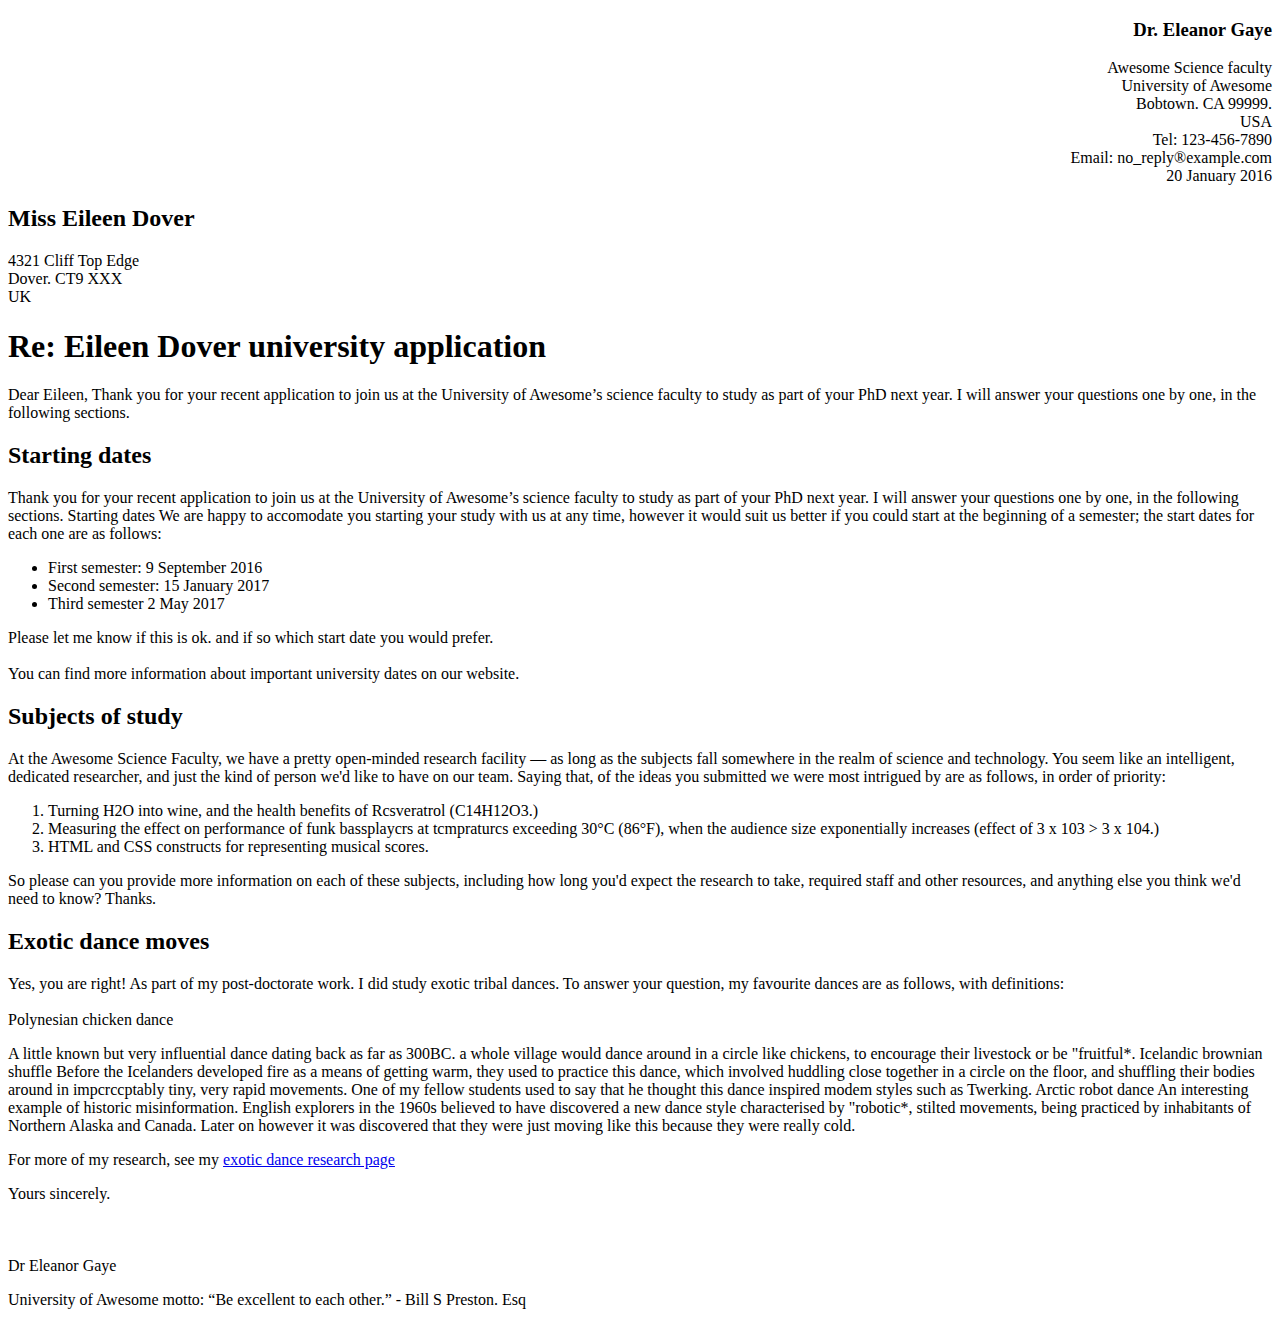
==== Ejercicios/Entregables/Index.html @ be9bfc24 "cartaEntregable" ====
<!DOCTYPE html>
<html lang="en">
  <head>
    <meta charset="UTF-8" />
    <meta http-equiv="X-UA-Compatible" content="IE=edge" />
    <meta name="viewport" content="width=device-width, initial-scale=1.0" />
    <title>Document</title>
  </head>
  <body>
    <header>
      <aside align="right">
        <h3>Dr. Eleanor Gaye</h3>
        <p>
          Awesome Science faculty<br />
          University of Awesome<br />
          Bobtown. CA 99999.<br />
          USA<br />
          Tel: 123-456-7890<br />
          Email: no_reply®example.com<br />
          20 January 2016<br />
        </p>
      </aside>
    </header>
    <main>
      <h2>Miss Eileen Dover</h2>
      <p>
        4321 Cliff Top Edge<br />
        Dover. CT9 XXX<br />
        UK
      </p>
      <h1>Re: Eileen Dover university application</h1>
      <p>
        Dear Eileen, Thank you for your recent application to join us at the
        University of Awesome’s science faculty to study as part of your PhD
        next year. I will answer your questions one by one, in the following
        sections.
      </p>
      <h2>Starting dates</h2>
      <p>
        Thank you for your recent application to join us at the University of
        Awesome’s science faculty to study as part of your PhD next year. I will
        answer your questions one by one, in the following sections. Starting
        dates We are happy to accomodate you starting your study with us at any
        time, however it would suit us better if you could start at the
        beginning of a semester; the start dates for each one are as follows:
      </p>
      <ul>
        <li>First semester: 9 September 2016</li>
        <li>Second semester: 15 January 2017</li>
        <li>Third semester 2 May 2017</li>
      </ul>
      <p>
        Please let me know if this is ok. and if so which start date you would
        prefer.<br /><br />You can find more information about important
        university dates on our website.
      </p>
      <h2>Subjects of study</h2>
      <p>
        At the Awesome Science Faculty, we have a pretty open-minded research
        facility — as long as the subjects fall somewhere in the realm of
        science and technology. You seem like an intelligent, dedicated
        researcher, and just the kind of person we'd like to have on our team.
        Saying that, of the ideas you submitted we were most intrigued by are as
        follows, in order of priority:
      </p>
      <ol>
        <li>
          Turning H2O into wine, and the health benefits of Rcsveratrol
          (C14H12O3.)
        </li>
        <li>
          Measuring the effect on performance of funk bassplaycrs at tcmpraturcs
          exceeding 30°C (86°F), when the audience size exponentially increases
          (effect of 3 x 103 > 3 x 104.)
        </li>
        <li>HTML and CSS constructs for representing musical scores.</li>
      </ol>
      <p>
        So please can you provide more information on each of these subjects,
        including how long you'd expect the research to take, required staff and
        other resources, and anything else you think we'd need to know? Thanks.
      </p>
      <h2>Exotic dance moves</h2>
      <p>
        Yes, you are right! As part of my post-doctorate work. I did study
        exotic tribal dances. To answer your question, my favourite dances are
        as follows, with definitions:<br /><br />
        Polynesian chicken dance<br />
      </p>
      <p>
        A little known but very influential dance dating back as far as 300BC. a
        whole village would dance around in a circle like chickens, to encourage
        their livestock or be "fruitful*. Icelandic brownian shuffle Before the
        Icelanders developed fire as a means of getting warm, they used to
        practice this dance, which involved huddling close together in a circle
        on the floor, and shuffling their bodies around in impcrccptably tiny,
        very rapid movements. One of my fellow students used to say that he
        thought this dance inspired modem styles such as Twerking. Arctic robot
        dance An interesting example of historic misinformation. English
        explorers in the 1960s believed to have discovered a new dance style
        characterised by "robotic*, stilted movements, being practiced by
        inhabitants of Northern Alaska and Canada. Later on however it was
        discovered that they were just moving like this because they were really
        cold.
      </p>
      <p>
        For more of my research, see my
        <a href="http://">exotic dance research page</a><br />
      </p>
      <p>Yours sincerely.<br /><br /><br /><br />Dr Eleanor Gaye</p>
    </main>
    <footer>
      <p>
        University of Awesome motto: “Be excellent to each other.” - Bill S
        Preston. Esq
      </p>
    </footer>
  </body>
</html>
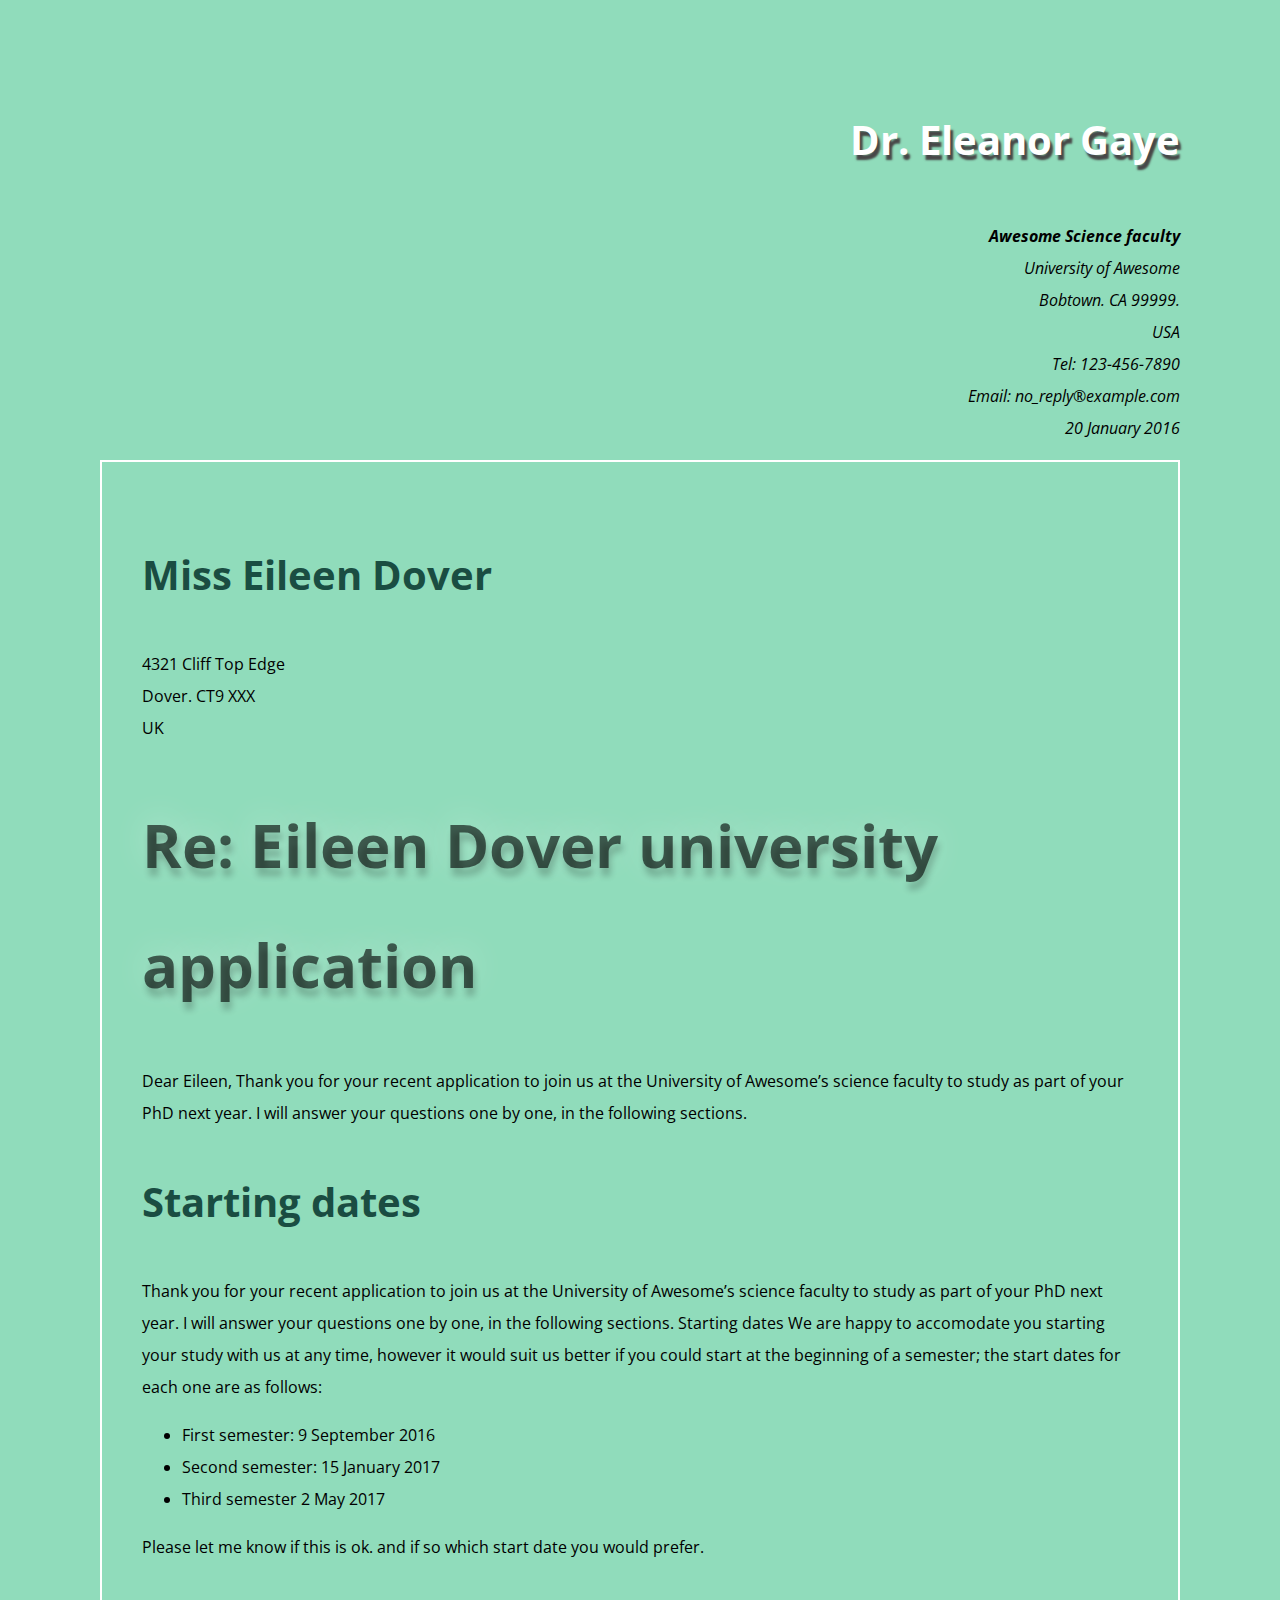
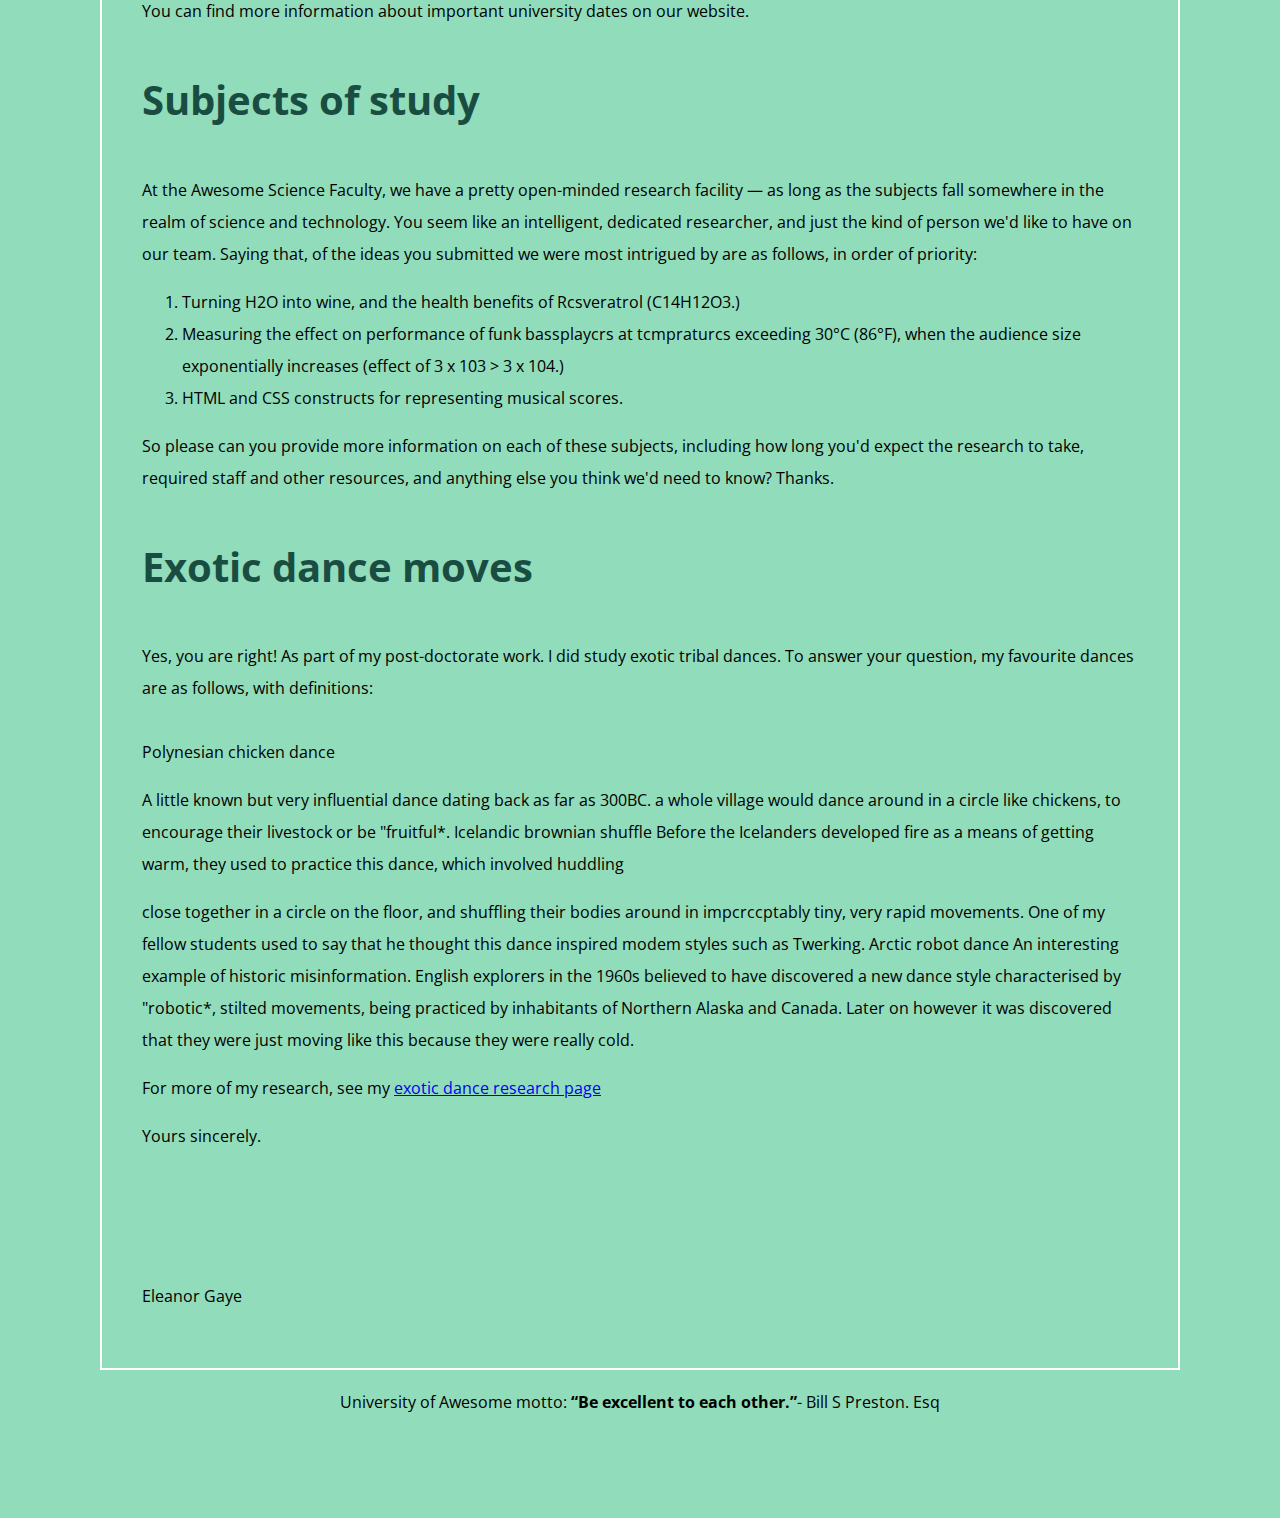
==== commit 81b75172: "modificacioncss" ====
--- a/Ejercicios/Entregables/Index.html
+++ b/Ejercicios/Entregables/Index.html
@@ -5,23 +5,34 @@
     <meta http-equiv="X-UA-Compatible" content="IE=edge" />
     <meta name="viewport" content="width=device-width, initial-scale=1.0" />
     <title>Document</title>
+    <link rel="stylesheet" href="css/normalize.css" />
+    <link rel="preconnect" href="https://fonts.googleapis.com" />
+    <link rel="preconnect" href="https://fonts.gstatic.com" crossorigin />
+    <link
+      href="https://fonts.googleapis.com/css2?family=Open+Sans&family=PT+Sans:wght@400;700&display=swap"
+      rel="stylesheet"
+    />
+    <link rel="stylesheet" href="css/styles.css" />
   </head>
   <body>
     <header>
-      <aside align="right">
-        <h3>Dr. Eleanor Gaye</h3>
+      <aside class="remite">
+        <h3 class="nombreremite">Dr. Eleanor Gaye</h3>
         <p>
-          Awesome Science faculty<br />
-          University of Awesome<br />
-          Bobtown. CA 99999.<br />
-          USA<br />
-          Tel: 123-456-7890<br />
-          Email: no_reply®example.com<br />
-          20 January 2016<br />
+          <span class="negrita cursiva">Awesome Science faculty</span><br />
+          <span class="cursiva"
+            >University of Awesome<br />
+            Bobtown. CA 99999.<br />
+            USA<br />
+            Tel: 123-456-7890<br />
+            Email: no_reply®example.com<br />
+            20 January 2016<br
+          /></span>
         </p>
       </aside>
     </header>
-    <main>
+    <main class="principal">
+      <p></p>
       <h2>Miss Eileen Dover</h2>
       <p>
         4321 Cliff Top Edge<br />
@@ -92,26 +103,31 @@
         whole village would dance around in a circle like chickens, to encourage
         their livestock or be "fruitful*. Icelandic brownian shuffle Before the
         Icelanders developed fire as a means of getting warm, they used to
-        practice this dance, which involved huddling close together in a circle
-        on the floor, and shuffling their bodies around in impcrccptably tiny,
-        very rapid movements. One of my fellow students used to say that he
-        thought this dance inspired modem styles such as Twerking. Arctic robot
-        dance An interesting example of historic misinformation. English
-        explorers in the 1960s believed to have discovered a new dance style
-        characterised by "robotic*, stilted movements, being practiced by
-        inhabitants of Northern Alaska and Canada. Later on however it was
-        discovered that they were just moving like this because they were really
-        cold.
+        practice this dance, which involved huddling
+      </p>
+      <p>
+        close together in a circle on the floor, and shuffling their bodies
+        around in impcrccptably tiny, very rapid movements. One of my fellow
+        students used to say that he thought this dance inspired modem styles
+        such as Twerking. Arctic robot dance An interesting example of historic
+        misinformation. English explorers in the 1960s believed to have
+        discovered a new dance style characterised by "robotic*, stilted
+        movements, being practiced by inhabitants of Northern Alaska and Canada.
+        Later on however it was discovered that they were just moving like this
+        because they were really cold.
       </p>
       <p>
         For more of my research, see my
         <a href="http://">exotic dance research page</a><br />
       </p>
-      <p>Yours sincerely.<br /><br /><br /><br />Dr Eleanor Gaye</p>
+      <p>Yours sincerely.</p>
+      <br /><br /><br />
+      <p>Eleanor Gaye</p>
     </main>
     <footer>
       <p>
-        University of Awesome motto: “Be excellent to each other.” - Bill S
+        University of Awesome motto:
+        <span class="negrita">“Be excellent to each other.”</span>- Bill S
         Preston. Esq
       </p>
     </footer>
--- a/Ejercicios/Entregables/css/styles.css
+++ b/Ejercicios/Entregables/css/styles.css
@@ -0,0 +1,66 @@
+:root {
+  --fuenteHeading: "PT Sans", sans-serif;
+  --fuenteParrafos: "Open Sans", sans-serif;
+
+  --primario: #1a4d42;
+  --primarioClaro: #90dcbb;
+  --blanco: #fff;
+  --negro: #000;
+  --gris: rgb(176, 176, 176);
+}
+
+/* apply a natural box layout model to all elements, but allowing components to change */
+html {
+  box-sizing: border-box; /* para que el padding y el border no afecte al nacho de los elementos */
+  font-size: 62.5%; /* 1 rem = 10px*/
+}
+*,
+*:before,
+*:after {
+  box-sizing: inherit;
+}
+body {
+  font-family: var(--fuenteParrafos);
+  font-size: 1.6rem;
+  line-height: 2;
+  margin: 10rem;
+  background-color: var(--primarioClaro);
+}
+h1 {
+  font-size: 6rem;
+  color: rgba(0, 0, 0, 0.6);
+
+  text-shadow: 2px 8px 6px rgba(0, 0, 0, 0.2),
+    0px -5px 35px rgba(255, 255, 255, 0.3);
+}
+h2,
+h3 {
+  font-size: 4rem;
+  color: var(--primario);
+}
+p {
+  text-indent: 3 rem;
+}
+footer {
+  text-align: center;
+}
+.principal {
+  border-top: 2px solid var(--blanco);
+  border-right: 2px solid var(--blanco);
+  border-bottom: 2px solid var(--blanco);
+  border-left: 2px solid var(--blanco);
+  padding: 4rem;
+}
+.remite {
+  text-align: right;
+}
+.negrita {
+  font-weight: bold;
+}
+.cursiva {
+  font-style: italic;
+}
+.nombreremite {
+  color: #ffffff;
+  text-shadow: #474747 3px 5px 2px;
+}
